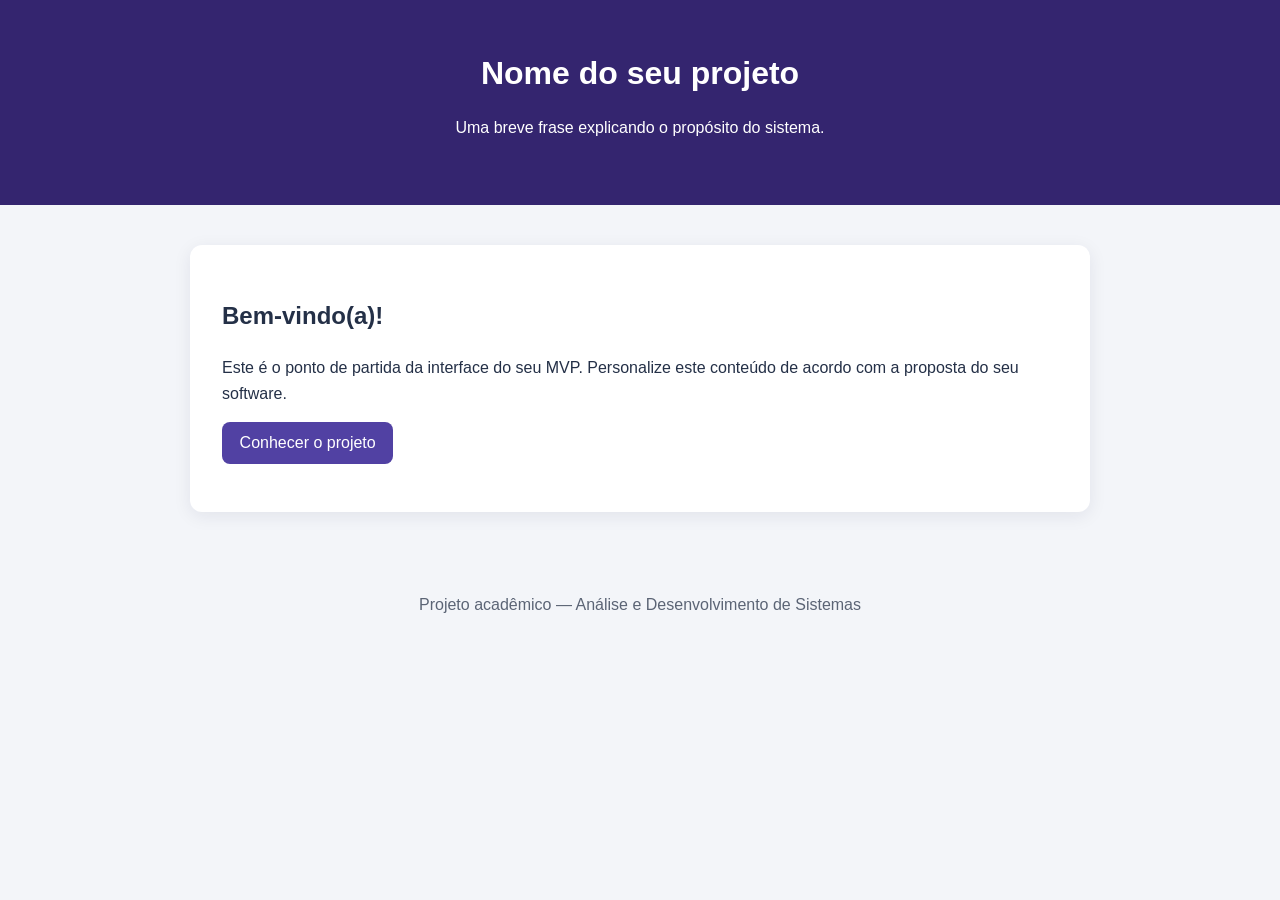
==== src/index.html @ 74ce0fc4 "Add files via upload" ====
<!DOCTYPE html>
<html lang="pt-BR">
<head>
  <meta charset="UTF-8">
  <meta name="viewport" content="width=device-width, initial-scale=1.0">
  <meta name="description" content="Projeto MVP acadêmico — Cruzeiro do Sul">
  <title>Projeto MVP</title>
  <link rel="stylesheet" href="css/style.css">
</head>
<body>
  <header class="site-header">
    <h1>Nome do seu projeto</h1>
    <p>Uma breve frase explicando o propósito do sistema.</p>
  </header>

  <main class="container">
    <section class="card">
      <h2>Bem-vindo(a)!</h2>
      <p>
        Este é o ponto de partida da interface do seu MVP.
        Personalize este conteúdo de acordo com a proposta do seu software.
      </p>
      <button id="learn-more" type="button">Conhecer o projeto</button>
      <p id="message" class="message" aria-live="polite"></p>
    </section>
  </main>

  <footer class="site-footer">
    <p>Projeto acadêmico — Análise e Desenvolvimento de Sistemas</p>
  </footer>

  <script src="js/script.js"></script>
</body>
</html>
---- src/css/style.css ----
* {
  box-sizing: border-box;
}

body {
  margin: 0;
  font-family: Arial, Helvetica, sans-serif;
  line-height: 1.6;
  color: #243047;
  background: #f3f5f9;
}

.site-header {
  padding: 3rem 1.5rem;
  text-align: center;
  color: #ffffff;
  background: #34256f;
}

.site-header h1 {
  margin: 0 0 0.5rem;
}

.container {
  width: min(900px, 92%);
  margin: 2.5rem auto;
}

.card {
  padding: 2rem;
  background: #ffffff;
  border-radius: 12px;
  box-shadow: 0 4px 18px rgba(20, 30, 60, 0.08);
}

button {
  padding: 0.75rem 1.1rem;
  border: 0;
  border-radius: 8px;
  color: #ffffff;
  background: #5141a3;
  font-size: 1rem;
  cursor: pointer;
}

button:hover {
  background: #3d307e;
}

.message {
  font-weight: 600;
}

.site-footer {
  padding: 1.5rem;
  text-align: center;
  color: #5b6475;
}
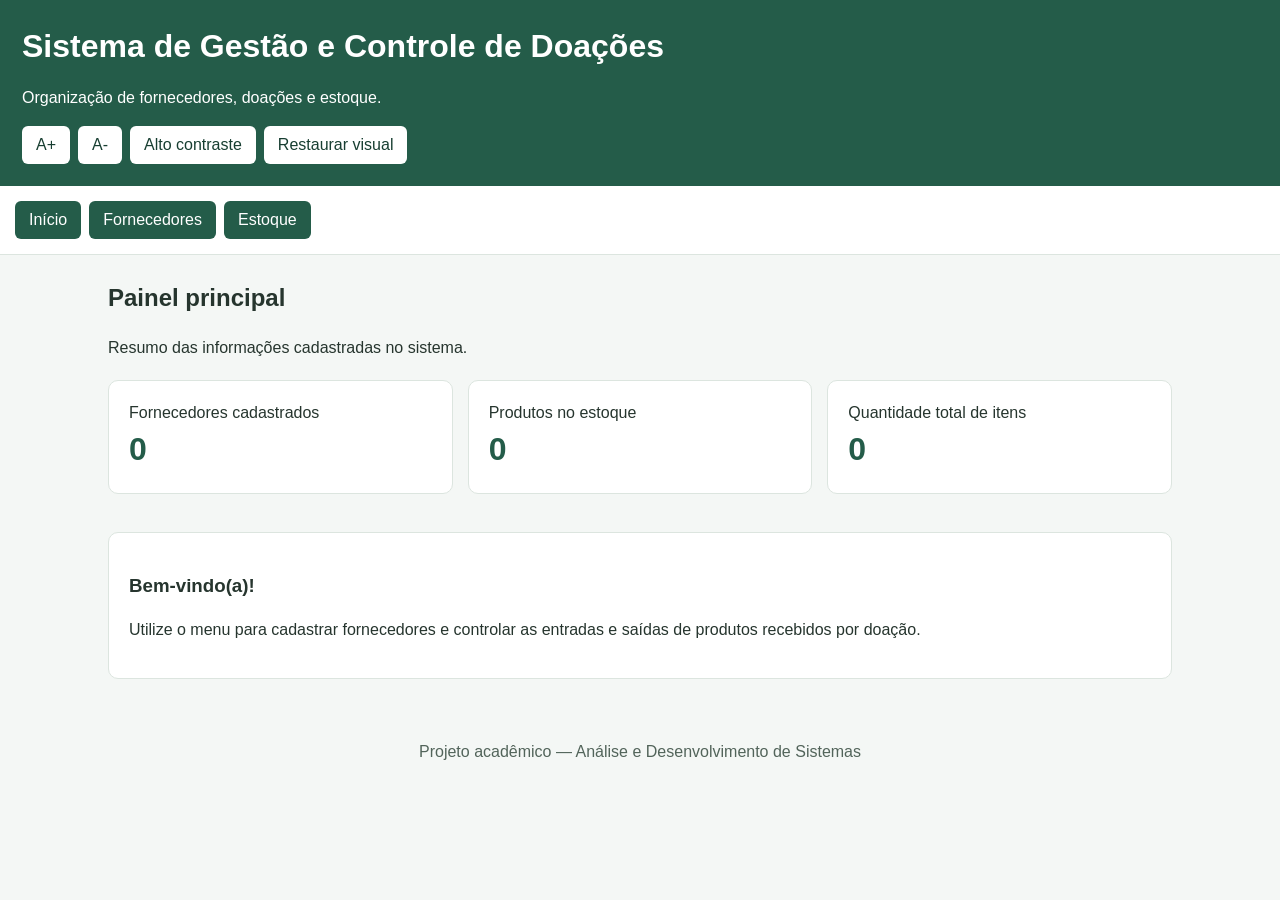
==== commit ae139554: "feat: desenvolvimento da interface principal do sistema de doações" ====
--- a/src/index.html
+++ b/src/index.html
@@ -1,34 +1,564 @@
+
 <!DOCTYPE html>
 <html lang="pt-BR">
 <head>
   <meta charset="UTF-8">
   <meta name="viewport" content="width=device-width, initial-scale=1.0">
-  <meta name="description" content="Projeto MVP acadêmico — Cruzeiro do Sul">
-  <title>Projeto MVP</title>
-  <link rel="stylesheet" href="css/style.css">
+  <meta name="description" content="Sistema de Gestão e Controle de Doações">
+  <title>Sistema de Gestão de Doações</title>
+
+  <style>
+    :root {
+      --primary: #245c49;
+      --background: #f4f7f5;
+      --surface: #ffffff;
+      --text: #26352e;
+      --border: #dce5df;
+    }
+
+    * {
+      box-sizing: border-box;
+    }
+
+    body {
+      margin: 0;
+      font-family: Arial, sans-serif;
+      background: var(--background);
+      color: var(--text);
+      font-size: 16px;
+      line-height: 1.5;
+    }
+
+    header {
+      background: var(--primary);
+      color: white;
+      padding: 22px;
+    }
+
+    header h1 {
+      margin: 0 0 5px;
+    }
+
+    .accessibility {
+      display: flex;
+      flex-wrap: wrap;
+      gap: 8px;
+      margin-top: 15px;
+    }
+
+    button {
+      cursor: pointer;
+      border: 0;
+      border-radius: 6px;
+      padding: 10px 14px;
+      font-size: 1rem;
+    }
+
+    .accessibility button {
+      background: white;
+      color: #173e31;
+    }
+
+    nav {
+      display: flex;
+      flex-wrap: wrap;
+      gap: 8px;
+      padding: 15px;
+      background: white;
+      border-bottom: 1px solid var(--border);
+    }
+
+    nav button, .primary-button {
+      background: var(--primary);
+      color: white;
+    }
+
+    nav button:hover, .primary-button:hover {
+      opacity: 0.85;
+    }
+
+    main {
+      max-width: 1100px;
+      margin: 25px auto;
+      padding: 0 18px;
+    }
+
+    .section {
+      display: none;
+    }
+
+    .section.active {
+      display: block;
+    }
+
+    .cards {
+      display: grid;
+      grid-template-columns: repeat(auto-fit, minmax(190px, 1fr));
+      gap: 15px;
+      margin: 20px 0;
+    }
+
+    .card, .panel {
+      background: var(--surface);
+      border: 1px solid var(--border);
+      border-radius: 10px;
+      padding: 20px;
+      margin-bottom: 18px;
+    }
+
+    .card strong {
+      display: block;
+      font-size: 2rem;
+      color: var(--primary);
+    }
+
+    label {
+      display: block;
+      margin: 12px 0 5px;
+      font-weight: bold;
+    }
+
+    input {
+      width: 100%;
+      padding: 11px;
+      border: 1px solid #aebdb3;
+      border-radius: 6px;
+      font-size: 1rem;
+    }
+
+    form {
+      max-width: 600px;
+    }
+
+    table {
+      width: 100%;
+      border-collapse: collapse;
+      margin-top: 15px;
+      background: white;
+    }
+
+    th, td {
+      text-align: left;
+      padding: 11px;
+      border-bottom: 1px solid var(--border);
+    }
+
+    th {
+      background: #eaf1ec;
+    }
+
+    .table-container {
+      overflow-x: auto;
+    }
+
+    .message {
+      margin-top: 12px;
+      font-weight: bold;
+    }
+
+    footer {
+      text-align: center;
+      padding: 20px;
+      color: #52645a;
+    }
+
+    .high-contrast {
+      --primary: #000000;
+      --background: #ffffff;
+      --surface: #ffffff;
+      --text: #000000;
+      --border: #000000;
+    }
+
+    .high-contrast button,
+    .high-contrast input,
+    .high-contrast th {
+      border: 2px solid black;
+    }
+
+    button:focus-visible, input:focus-visible {
+      outline: 3px solid #e6a700;
+      outline-offset: 3px;
+    }
+
+    @media (max-width: 600px) {
+      header {
+        padding: 17px;
+      }
+
+      nav button {
+        flex: 1 1 45%;
+      }
+
+      .card, .panel {
+        padding: 15px;
+      }
+    }
+  </style>
 </head>
+
 <body>
-  <header class="site-header">
-    <h1>Nome do seu projeto</h1>
-    <p>Uma breve frase explicando o propósito do sistema.</p>
+  <header>
+    <h1>Sistema de Gestão e Controle de Doações</h1>
+    <p>Organização de fornecedores, doações e estoque.</p>
+
+    <div class="accessibility" aria-label="Opções de acessibilidade">
+      <button type="button" onclick="alterarFonte(1)"
+        aria-label="Aumentar tamanho da fonte">A+</button>
+      <button type="button" onclick="alterarFonte(-1)"
+        aria-label="Diminuir tamanho da fonte">A-</button>
+      <button type="button" onclick="alternarContraste()"
+        aria-pressed="false" id="contraste">
+        Alto contraste
+      </button>
+      <button type="button" onclick="fonteNormal()">
+        Restaurar visual
+      </button>
+    </div>
   </header>
 
-  <main class="container">
-    <section class="card">
-      <h2>Bem-vindo(a)!</h2>
-      <p>
-        Este é o ponto de partida da interface do seu MVP.
-        Personalize este conteúdo de acordo com a proposta do seu software.
-      </p>
-      <button id="learn-more" type="button">Conhecer o projeto</button>
-      <p id="message" class="message" aria-live="polite"></p>
+  <nav aria-label="Menu principal">
+    <button type="button" onclick="mostrarSecao('inicio')">Início</button>
+    <button type="button" onclick="mostrarSecao('fornecedores')">Fornecedores</button>
+    <button type="button" onclick="mostrarSecao('estoque')">Estoque</button>
+  </nav>
+
+  <main>
+    <section id="inicio" class="section active">
+      <h2>Painel principal</h2>
+      <p>Resumo das informações cadastradas no sistema.</p>
+
+      <div class="cards">
+        <div class="card">
+          Fornecedores cadastrados
+          <strong id="total-fornecedores">0</strong>
+        </div>
+        <div class="card">
+          Produtos no estoque
+          <strong id="total-produtos">0</strong>
+        </div>
+        <div class="card">
+          Quantidade total de itens
+          <strong id="total-itens">0</strong>
+        </div>
+      </div>
+
+      <div class="panel">
+        <h3>Bem-vindo(a)!</h3>
+        <p>
+          Utilize o menu para cadastrar fornecedores e controlar
+          as entradas e saídas de produtos recebidos por doação.
+        </p>
+      </div>
+    </section>
+
+    <section id="fornecedores" class="section">
+      <h2>Cadastro de fornecedores</h2>
+
+      <div class="panel">
+        <form id="form-fornecedor">
+          <label for="nome">Nome do fornecedor *</label>
+          <input id="nome" required maxlength="100">
+
+          <label for="documento">CPF ou CNPJ *</label>
+          <input id="documento" required>
+
+          <label for="telefone">Telefone *</label>
+          <input id="telefone" required>
+
+          <label for="email">E-mail *</label>
+          <input id="email" type="email" required>
+
+          <label for="endereco">Endereço</label>
+          <input id="endereco">
+
+          <br><br>
+          <button class="primary-button" type="submit">
+            Cadastrar fornecedor
+          </button>
+          <p id="mensagem-fornecedor" class="message"
+            role="status" aria-live="polite"></p>
+        </form>
+      </div>
+
+      <div class="panel">
+        <h3>Fornecedores cadastrados</h3>
+        <div class="table-container">
+          <table>
+            <thead>
+              <tr>
+                <th>Nome</th>
+                <th>Documento</th>
+                <th>Telefone</th>
+                <th>Ação</th>
+              </tr>
+            </thead>
+            <tbody id="lista-fornecedores"></tbody>
+          </table>
+        </div>
+      </div>
+    </section>
+
+    <section id="estoque" class="section">
+      <h2>Controle de estoque</h2>
+
+      <div class="panel">
+        <h3>Registrar movimentação</h3>
+
+        <form id="form-estoque">
+          <label for="produto">Nome do produto *</label>
+          <input id="produto" required>
+
+          <label for="quantidade">Quantidade *</label>
+          <input id="quantidade" type="number" min="1" step="1" required>
+
+          <br><br>
+          <button class="primary-button" type="submit"
+            id="entrada">Registrar entrada</button>
+          <button type="button" id="saida">Registrar saída</button>
+
+          <p id="mensagem-estoque" class="message"
+            role="status" aria-live="polite"></p>
+        </form>
+      </div>
+
+      <div class="panel">
+        <h3>Produtos disponíveis</h3>
+        <div class="table-container">
+          <table>
+            <thead>
+              <tr>
+                <th>Produto</th>
+                <th>Quantidade disponível</th>
+              </tr>
+            </thead>
+            <tbody id="lista-estoque"></tbody>
+          </table>
+        </div>
+      </div>
     </section>
   </main>
 
-  <footer class="site-footer">
+  <footer>
     <p>Projeto acadêmico — Análise e Desenvolvimento de Sistemas</p>
   </footer>
 
-  <script src="js/script.js"></script>
+  <script>
+    const CHAVE_FORNECEDORES = "sistemaDoacoes.fornecedores";
+    const CHAVE_ESTOQUE = "sistemaDoacoes.estoque";
+
+    function lerDados(chave) {
+      try {
+        return JSON.parse(localStorage.getItem(chave) || "[]");
+      } catch {
+        return [];
+      }
+    }
+
+    function salvarDados(chave, dados) {
+      localStorage.setItem(chave, JSON.stringify(dados));
+    }
+
+    function textoSeguro(valor) {
+      return String(valor).replace(/[&<>"']/g, caractere => ({
+        "&": "&amp;",
+        "<": "&lt;",
+        ">": "&gt;",
+        '"': "&quot;",
+        "'": "&#39;"
+      })[caractere]);
+    }
+
+    function mostrarSecao(id) {
+      document.querySelectorAll(".section").forEach(secao => {
+        secao.classList.remove("active");
+      });
+
+      document.getElementById(id).classList.add("active");
+      atualizarPainel();
+    }
+
+    function alterarFonte(valor) {
+      const atual = Number(
+        getComputedStyle(document.body).fontSize.replace("px", "")
+      );
+      const novo = Math.min(24, Math.max(12, atual + valor * 2));
+      document.body.style.fontSize = novo + "px";
+    }
+
+    function alternarContraste() {
+      const ativo = document.body.classList.toggle("high-contrast");
+      document.getElementById("contraste")
+        .setAttribute("aria-pressed", String(ativo));
+    }
+
+    function fonteNormal() {
+      document.body.style.fontSize = "16px";
+      document.body.classList.remove("high-contrast");
+      document.getElementById("contraste")
+        .setAttribute("aria-pressed", "false");
+    }
+
+    function listarFornecedores() {
+      const fornecedores = lerDados(CHAVE_FORNECEDORES);
+      const lista = document.getElementById("lista-fornecedores");
+
+      lista.innerHTML = fornecedores.map(f => `
+        <tr>
+          <td>${textoSeguro(f.nome)}</td>
+          <td>${textoSeguro(f.documento)}</td>
+          <td>${textoSeguro(f.telefone)}</td>
+          <td>
+            <button type="button"
+              onclick="excluirFornecedor('${textoSeguro(f.id)}')">
+              Excluir
+            </button>
+          </td>
+        </tr>
+      `).join("");
+    }
+
+    document.getElementById("form-fornecedor")
+      .addEventListener("submit", function(evento) {
+        evento.preventDefault();
+
+        const dados = {
+          nome: document.getElementById("nome").value.trim(),
+          documento: document.getElementById("documento").value.trim(),
+          telefone: document.getElementById("telefone").value.trim(),
+          email: document.getElementById("email").value.trim(),
+          endereco: document.getElementById("endereco").value.trim()
+        };
+
+        const documento = dados.documento.replace(/\D/g, "");
+        const emailValido = /^[^\s@]+@[^\s@]+\.[^\s@]+$/.test(dados.email);
+        const fornecedores = lerDados(CHAVE_FORNECEDORES);
+
+        if (!dados.nome || !dados.documento || !dados.telefone) {
+          mensagemFornecedor("Preencha os campos obrigatórios.");
+          return;
+        }
+
+        if (documento.length !== 11 && documento.length !== 14) {
+          mensagemFornecedor("CPF ou CNPJ inválido.");
+          return;
+        }
+
+        if (!emailValido) {
+          mensagemFornecedor("E-mail inválido.");
+          return;
+        }
+
+        if (fornecedores.some(f =>
+          f.documento.replace(/\D/g, "") === documento
+        )) {
+          mensagemFornecedor("Fornecedor já cadastrado.");
+          return;
+        }
+
+        fornecedores.push({
+          id: Date.now().toString(),
+          ...dados,
+          dataCadastro: new Date().toISOString()
+        });
+
+        salvarDados(CHAVE_FORNECEDORES, fornecedores);
+        this.reset();
+        mensagemFornecedor("Fornecedor cadastrado com sucesso!");
+        listarFornecedores();
+        atualizarPainel();
+      });
+
+    function mensagemFornecedor(texto) {
+      document.getElementById("mensagem-fornecedor").textContent = texto;
+    }
+
+    function excluirFornecedor(id) {
+      const fornecedores = lerDados(CHAVE_FORNECEDORES)
+        .filter(f => f.id !== id);
+
+      salvarDados(CHAVE_FORNECEDORES, fornecedores);
+      listarFornecedores();
+      atualizarPainel();
+    }
+
+    function listarEstoque() {
+      const estoque = lerDados(CHAVE_ESTOQUE);
+      document.getElementById("lista-estoque").innerHTML =
+        estoque.map(item => `
+          <tr>
+            <td>${textoSeguro(item.nome)}</td>
+            <td>${Number(item.quantidade)}</td>
+          </tr>
+        `).join("");
+    }
+
+    function movimentarEstoque(tipo) {
+      const produto = document.getElementById("produto")
+        .value.trim();
+      const quantidade = Number(
+        document.getElementById("quantidade").value
+      );
+      const mensagem = document.getElementById("mensagem-estoque");
+
+      if (!produto || !Number.isInteger(quantidade) || quantidade <= 0) {
+        mensagem.textContent = "Informe um produto e uma quantidade válida.";
+        return;
+      }
+
+      const estoque = lerDados(CHAVE_ESTOQUE);
+      const item = estoque.find(p =>
+        p.nome.toLowerCase() === produto.toLowerCase()
+      );
+
+      if (tipo === "saida" && (!item || item.quantidade < quantidade)) {
+        mensagem.textContent = "Estoque insuficiente!";
+        return;
+      }
+
+      if (item) {
+        item.quantidade += tipo === "entrada" ? quantidade : -quantidade;
+      } else {
+        estoque.push({ nome: produto, quantidade });
+      }
+
+      salvarDados(CHAVE_ESTOQUE, estoque);
+      document.getElementById("form-estoque").reset();
+
+      mensagem.textContent = tipo === "entrada"
+        ? "Entrada registrada com sucesso!"
+        : "Saída registrada com sucesso!";
+
+      listarEstoque();
+      atualizarPainel();
+    }
+
+    document.getElementById("entrada").addEventListener("click", () => {
+      movimentarEstoque("entrada");
+    });
+
+    document.getElementById("saida").addEventListener("click", () => {
+      movimentarEstoque("saida");
+    });
+
+    function atualizarPainel() {
+      const fornecedores = lerDados(CHAVE_FORNECEDORES);
+      const estoque = lerDados(CHAVE_ESTOQUE);
+
+      document.getElementById("total-fornecedores").textContent =
+        fornecedores.length;
+
+      document.getElementById("total-produtos").textContent =
+        estoque.length;
+
+      document.getElementById("total-itens").textContent =
+        estoque.reduce((total, item) => total + Number(item.quantidade), 0);
+    }
+
+    listarFornecedores();
+    listarEstoque();
+    atualizarPainel();
+  </script>
 </body>
 </html>
+
